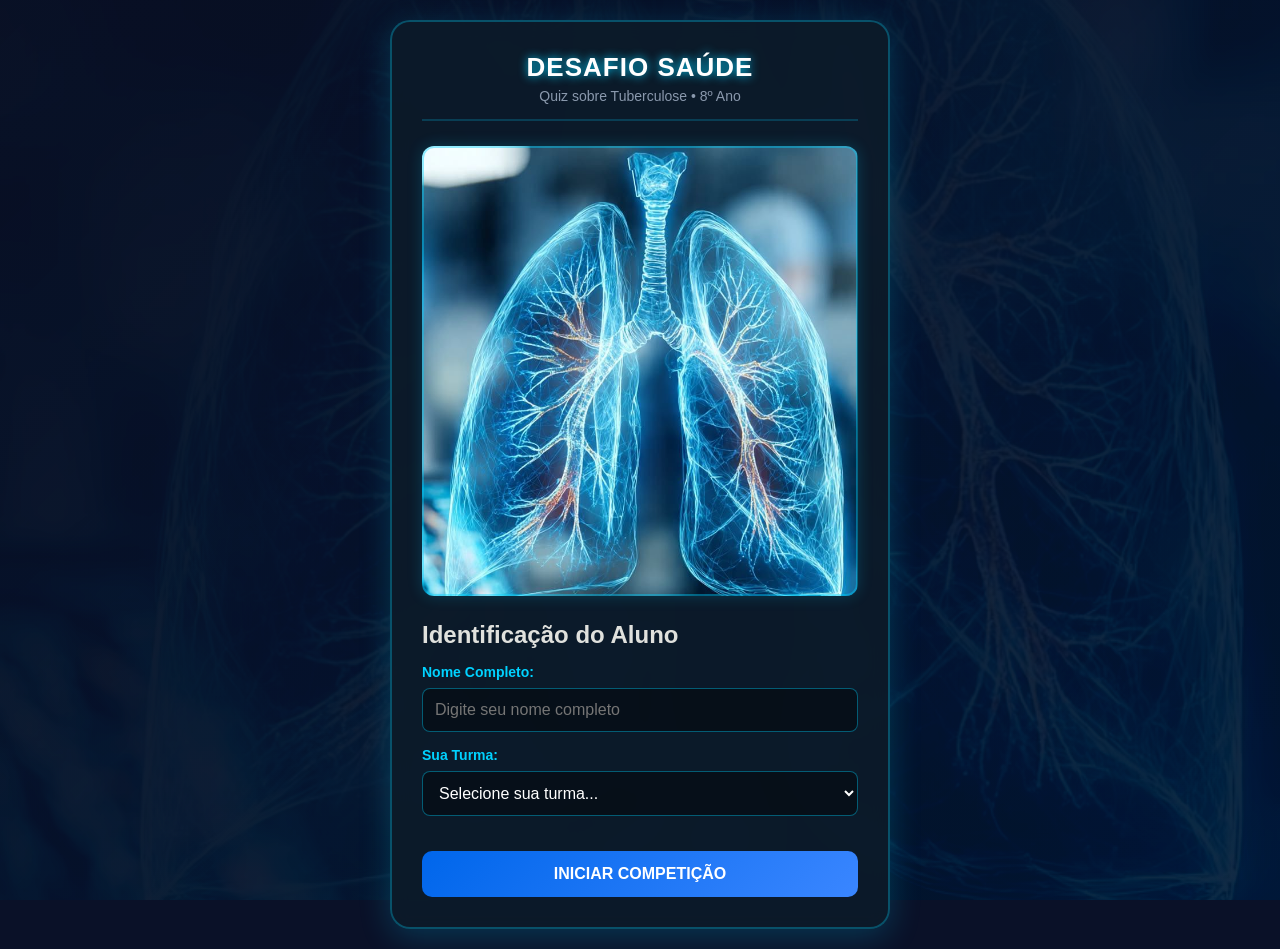
==== index.html @ 16222d38 "update public for raiz do project" ====
<!DOCTYPE html>
<html lang="pt-BR">
<head>
    <meta charset="UTF-8">
    <meta name="viewport" content="width=device-width, initial-scale=1.0">
    <title>Quiz Interativo: Competição Tuberculose</title>
    <link rel="stylesheet" href="style.css">
</head>
<body>

    <div class="bg-image-container"></div>
    <div class="bg-overlay"></div>

    <div class="quiz-container">
        <header>
            <h1>Desafio Saúde</h1>
            <p>Quiz sobre Tuberculose • 8º Ano</p>
        </header>

        <div class="quiz-banner"></div>

        <div class="progress-bar-container" id="progress-container" style="display: none;">
            <div class="progress-bar" id="progress-bar"></div>
        </div>

        <div id="start-screen" class="screen active">
            <h2 style="margin-bottom: 15px;">Identificação do Aluno</h2>
            
            <div class="input-group">
                <label for="student-name">Nome Completo:</label>
                <input type="text" id="student-name" placeholder="Digite seu nome completo">
            </div>

            <div class="input-group">
                <label for="student-class">Sua Turma:</label>
                <select id="student-class">
                    <option value="">Selecione sua turma...</option>
                    <option value="8º Ano A">8º Ano A</option>
                    <option value="8º Ano B">8º Ano B</option>
                    <option value="8º Ano C">8º Ano C</option>
                </select>
            </div>

            <button class="btn" id="start-btn">Iniciar Competição</button>
        </div>

        <div id="question-screen" class="screen">
            <div id="q-number" style="font-size:14px; color:var(--primary); font-weight:bold; margin-bottom:10px;"></div>
            <div class="question-text" id="q-text">Carregando...</div>
            <ul class="options-list" id="options-container"></ul>
            <button class="btn" id="next-btn" disabled>Confirmar e Avançar</button>
        </div>

        <div id="result-screen" class="screen" style="text-align: center;">
            <h2>Quiz Concluído!</h2>
            <div class="score-circle">
                <div class="score-num" id="final-score">0</div>
                <div style="font-size:14px; color:#8a99ad;">de 13</div>
            </div>
            <div id="feedback-msg" style="font-size:18px; font-weight:bold; margin-bottom:10px;"></div>
            
            <div class="status-msg" id="status-delivery">📤 Enviando nota para o sistema do professor...</div>
        </div>

        <div id="lock-screen" class="screen">
            <div class="lock-icon">🔒</div>
            <h2>Acesso Concluído</h2>
            <p style="color: #8a99ad;">Você já realizou este desafio. Sua nota já foi salva com sucesso no painel do professor!</p>
        </div>
    </div>

    <script src="/script.js"></script>
</body>
</html>
---- style.css ----
:root {
    --primary: #00d2ff;
    --secondary: #0066eb;
    --dark-bg: #0a1128;
    --card-bg: rgba(13, 27, 42, 0.9);
    --text-color: #e0e1dd;
    --accent: #3a86ff;
    --correct: #06d6a0;
    --wrong: #ef476f;
}

* {
    box-sizing: border-box;
    margin: 0;
    padding: 0;
    font-family: 'Segoe UI', Roboto, Helvetica, Arial, sans-serif;
}

body {
    background-color: var(--dark-bg);
    color: var(--text-color);
    min-height: 100vh;
    display: flex;
    flex-direction: column;
    align-items: center;
    justify-content: center;
    overflow-x: hidden;
    padding: 20px;
}

/* ==========================================================================
   PLANO DE FUNDO (BACKGROUND GERAL)
   ========================================================================== */
.bg-image-container {
    position: fixed;
    top: 0;
    left: 0;
    width: 100%;
    height: 100%;
    z-index: -2;
    background-image: url('/img/turbeculose.jpeg'); 
    background-size: cover;
    background-position: center;
    filter: brightness(0.15) contrast(1.1); /* Bem escuro para dar destaque total ao quiz */
}

.bg-overlay {
    position: fixed;
    top: 0;
    left: 0;
    width: 100%;
    height: 100%;
    z-index: -1;
    background: linear-gradient(135deg, rgba(10, 17, 40, 0.85) 0%, rgba(0, 102, 235, 0.2) 100%);
}

/* ==========================================================================
   ESTRUTURA DO CONTAINER PRINCIPAL
   ========================================================================== */
.quiz-container {
    width: 100%;
    max-width: 500px; /* Reduzi levemente a largura máxima para abraçar melhor a foto vertical */
    background: var(--card-bg);
    border: 2px solid rgba(0, 210, 255, 0.3);
    border-radius: 20px;
    padding: 30px;
    box-shadow: 0 8px 32px 0 rgba(0, 210, 255, 0.2);
    backdrop-filter: blur(10px);
    -webkit-backdrop-filter: blur(10px);
}

header {
    text-align: center;
    margin-bottom: 25px;
    border-bottom: 2px solid rgba(0, 210, 255, 0.2);
    padding-bottom: 15px;
}

header h1 {
    font-size: 26px;
    color: #fff;
    text-shadow: 0 0 10px var(--primary);
    margin-bottom: 5px;
    text-transform: uppercase;
    letter-spacing: 1px;
}

header p {
    font-size: 14px;
    color: #8a99ad;
}

/* ==========================================================================
   BANNER DO QUADRADO DA IMAGEM (ENQUADRAMENTO PERFEITO)
   ========================================================================== */
.quiz-banner {
    width: 100%;
    height: 450px; 
    background-image: url('/img/turbeculose.jpeg'); 
    background-repeat: no-repeat;
    border-radius: 12px;
    margin-bottom: 25px;
    border: 2px solid rgba(0, 210, 255, 0.4); 
    box-shadow: 0 0 15px rgba(0, 210, 255, 0.2);

    /* 1. CONTROLE DE ZOOM (Substitui o 'cover') */
    /* Altere o primeiro valor para aumentar/diminuir o tamanho da imagem */
    background-size: 463px auto; 

    /* 2. CONTROLE DE MOVIMENTO (Lados e Cima/Baixo) */
    /* Primeiro valor (X): Move para Esquerda (-) ou Direita (+) */
    /* Segundo valor (Y): Move para Cima (-) ou Baixo (+) */
    background-position: -30px -120px; 
}

/* ==========================================================================
   BARRA DE PROGRESSO
   ========================================================================== */
.progress-bar-container {
    width: 100%;
    height: 8px;
    background-color: rgba(255, 255, 255, 0.1);
    border-radius: 4px;
    margin-bottom: 25px;
    overflow: hidden;
}

.progress-bar {
    height: 100%;
    width: 0%;
    background: linear-gradient(90deg, var(--primary), var(--secondary));
    transition: width 0.4s ease;
}

/* ==========================================================================
   MECÂNICA DE TELAS E ANIMAÇÃO
   ========================================================================== */
.screen {
    display: none;
}

.screen.active {
    display: block;
    animation: fadeIn 0.4s ease forwards;
}

@keyframes fadeIn {
    from { opacity: 0; transform: translateY(8px); }
    to { opacity: 1; transform: translateY(0); }
}

/* ==========================================================================
   FORMULÁRIOS E INPUTS (TELA DE IDENTIFICAÇÃO)
   ========================================================================== */
.input-group {
    margin-bottom: 15px;
    text-align: left;
}

.input-group label {
    display: block;
    margin-bottom: 8px;
    font-size: 14px;
    color: var(--primary);
    font-weight: bold;
}

.input-group input, .input-group select {
    width: 100%;
    padding: 12px;
    background: rgba(0, 0, 0, 0.4);
    border: 1px solid rgba(0, 210, 255, 0.4);
    border-radius: 8px;
    color: #fff;
    font-size: 16px;
    transition: all 0.3s;
}

.input-group input:focus, .input-group select:focus {
    outline: none;
    border-color: var(--primary);
    box-shadow: 0 0 10px rgba(0, 210, 255, 0.3);
}

/* ==========================================================================
   QUESTÕES E OPÇÕES (TELA DE JOGO)
   ========================================================================== */
.question-text {
    font-size: 18px;
    font-weight: 600;
    color: #fff;
    margin-bottom: 20px;
}

.options-list {
    list-style: none;
    display: flex;
    flex-direction: column;
    gap: 12px;
}

.option-item {
    background: rgba(255, 255, 255, 0.06);
    border: 1px solid rgba(255, 255, 255, 0.12);
    border-radius: 10px;
    padding: 14px 20px;
    font-size: 15px;
    cursor: pointer;
    transition: all 0.2s ease;
}

.option-item:hover {
    background: rgba(0, 210, 255, 0.15);
    border-color: var(--primary);
}

.option-item.selected {
    background: rgba(0, 102, 235, 0.4);
    border-color: var(--accent);
}

/* ==========================================================================
   BOTÕES E SCORE DE SUCESSO (TELA FINAL)
   ========================================================================== */
.btn {
    background: linear-gradient(135deg, var(--secondary) 0%, var(--accent) 100%);
    color: white;
    border: none;
    border-radius: 10px;
    padding: 14px 28px;
    font-size: 16px;
    font-weight: bold;
    cursor: pointer;
    width: 100%;
    margin-top: 20px;
    text-transform: uppercase;
}

.btn:disabled {
    background: #4a5568;
    cursor: not-allowed;
    opacity: 0.5;
}

.score-circle {
    width: 130px;
    height: 130px;
    border-radius: 50%;
    border: 4px solid var(--primary);
    display: flex;
    flex-direction: column;
    align-items: center;
    justify-content: center;
    margin: 20px auto;
    background: rgba(0, 210, 255, 0.05);
}

.score-num { font-size: 36px; font-weight: bold; color: #fff; }
.status-msg { margin-top: 15px; font-size: 14px; color: #06d6a0; font-weight: bold;}

#lock-screen { text-align: center; }
.lock-icon { font-size: 50px; color: var(--wrong); margin-bottom: 15px; }

/* ==========================================================================
   RESPONSIVIDADE (CELULARES E TABLETS)
   ========================================================================== */
@media (max-width: 480px) {
    .quiz-container {
        padding: 20px 15px;
        border-radius: 12px;
    }
    header h1 {
        font-size: 20px;
    }
    .quiz-banner {
        height: 240px; /* Encurta um pouquinho no celular para caber os botões sem precisar rolar muito */
        background-position: center 25%;
    }
    .question-text {
        font-size: 16px;
    }
    .option-item {
        font-size: 14px;
        padding: 12px 15px;
    }
}
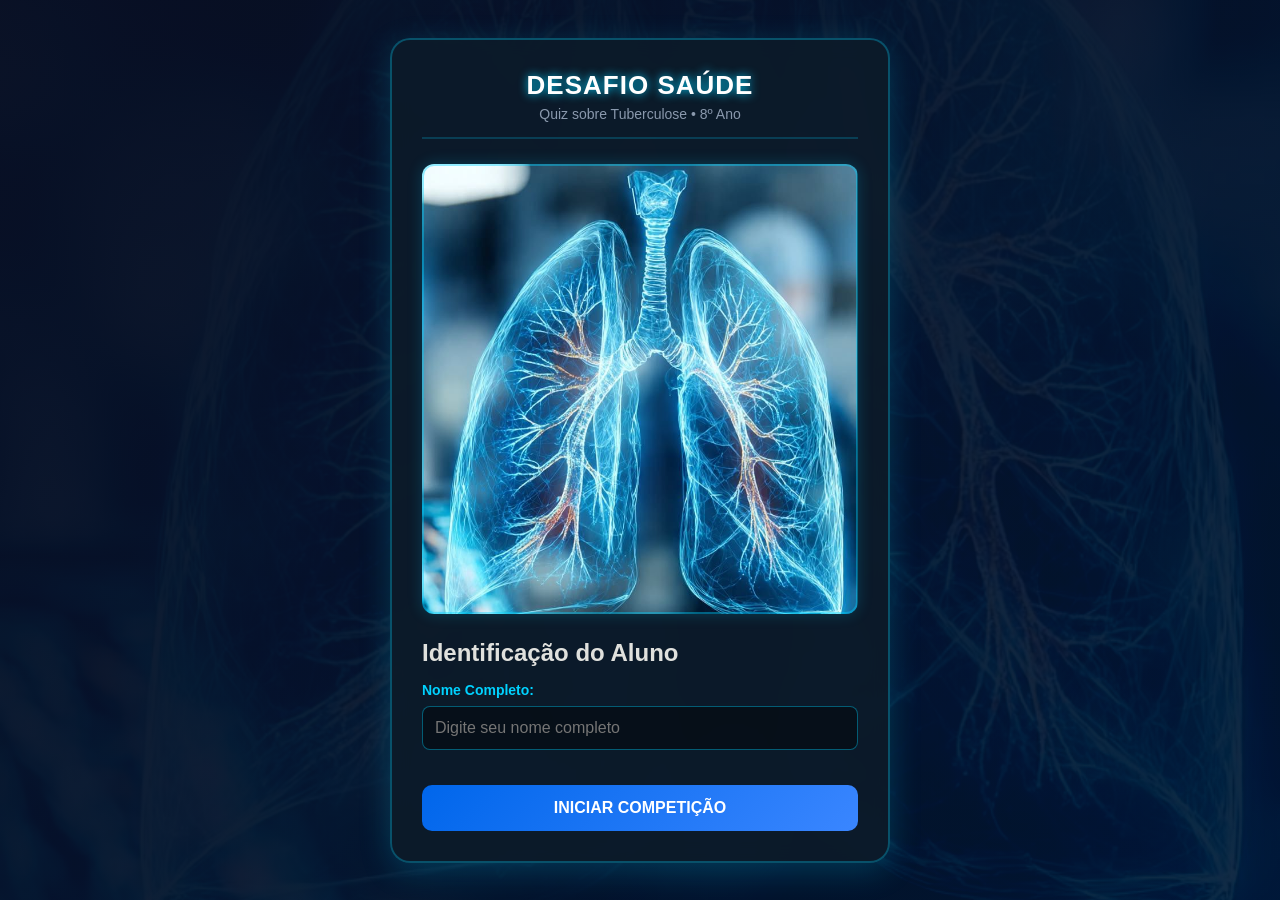
==== commit c14c1241: "fix css and js" ====
--- a/index.html
+++ b/index.html
@@ -30,17 +30,6 @@
                 <label for="student-name">Nome Completo:</label>
                 <input type="text" id="student-name" placeholder="Digite seu nome completo">
             </div>
-
-            <div class="input-group">
-                <label for="student-class">Sua Turma:</label>
-                <select id="student-class">
-                    <option value="">Selecione sua turma...</option>
-                    <option value="8º Ano A">8º Ano A</option>
-                    <option value="8º Ano B">8º Ano B</option>
-                    <option value="8º Ano C">8º Ano C</option>
-                </select>
-            </div>
-
             <button class="btn" id="start-btn">Iniciar Competição</button>
         </div>
 
@@ -69,6 +58,6 @@
         </div>
     </div>
 
-    <script src="/script.js"></script>
+    <script src="script.js"></script>
 </body>
 </html>
--- a/style.css
+++ b/style.css
@@ -28,9 +28,6 @@
     padding: 20px;
 }
 
-/* ==========================================================================
-   PLANO DE FUNDO (BACKGROUND GERAL)
-   ========================================================================== */
 .bg-image-container {
     position: fixed;
     top: 0;
@@ -38,10 +35,10 @@
     width: 100%;
     height: 100%;
     z-index: -2;
-    background-image: url('/img/turbeculose.jpeg'); 
+    background-image: url('img/turbeculose.jpeg');
     background-size: cover;
     background-position: center;
-    filter: brightness(0.15) contrast(1.1); /* Bem escuro para dar destaque total ao quiz */
+    filter: brightness(0.15) contrast(1.1);
 }
 
 .bg-overlay {
@@ -54,12 +51,9 @@
     background: linear-gradient(135deg, rgba(10, 17, 40, 0.85) 0%, rgba(0, 102, 235, 0.2) 100%);
 }
 
-/* ==========================================================================
-   ESTRUTURA DO CONTAINER PRINCIPAL
-   ========================================================================== */
 .quiz-container {
     width: 100%;
-    max-width: 500px; /* Reduzi levemente a largura máxima para abraçar melhor a foto vertical */
+    max-width: 500px;
     background: var(--card-bg);
     border: 2px solid rgba(0, 210, 255, 0.3);
     border-radius: 20px;
@@ -90,32 +84,19 @@
     color: #8a99ad;
 }
 
-/* ==========================================================================
-   BANNER DO QUADRADO DA IMAGEM (ENQUADRAMENTO PERFEITO)
-   ========================================================================== */
 .quiz-banner {
     width: 100%;
-    height: 450px; 
-    background-image: url('/img/turbeculose.jpeg'); 
+    height: 450px;
+    background-image: url('img/turbeculose.jpeg');
     background-repeat: no-repeat;
     border-radius: 12px;
     margin-bottom: 25px;
-    border: 2px solid rgba(0, 210, 255, 0.4); 
+    border: 2px solid rgba(0, 210, 255, 0.4);
     box-shadow: 0 0 15px rgba(0, 210, 255, 0.2);
-
-    /* 1. CONTROLE DE ZOOM (Substitui o 'cover') */
-    /* Altere o primeiro valor para aumentar/diminuir o tamanho da imagem */
-    background-size: 463px auto; 
-
-    /* 2. CONTROLE DE MOVIMENTO (Lados e Cima/Baixo) */
-    /* Primeiro valor (X): Move para Esquerda (-) ou Direita (+) */
-    /* Segundo valor (Y): Move para Cima (-) ou Baixo (+) */
-    background-position: -30px -120px; 
-}
-
-/* ==========================================================================
-   BARRA DE PROGRESSO
-   ========================================================================== */
+    background-size: 463px auto;
+    background-position: -30px -120px;
+}
+
 .progress-bar-container {
     width: 100%;
     height: 8px;
@@ -132,9 +113,6 @@
     transition: width 0.4s ease;
 }
 
-/* ==========================================================================
-   MECÂNICA DE TELAS E ANIMAÇÃO
-   ========================================================================== */
 .screen {
     display: none;
 }
@@ -145,13 +123,17 @@
 }
 
 @keyframes fadeIn {
-    from { opacity: 0; transform: translateY(8px); }
-    to { opacity: 1; transform: translateY(0); }
-}
-
-/* ==========================================================================
-   FORMULÁRIOS E INPUTS (TELA DE IDENTIFICAÇÃO)
-   ========================================================================== */
+    from {
+        opacity: 0;
+        transform: translateY(8px);
+    }
+
+    to {
+        opacity: 1;
+        transform: translateY(0);
+    }
+}
+
 .input-group {
     margin-bottom: 15px;
     text-align: left;
@@ -165,7 +147,8 @@
     font-weight: bold;
 }
 
-.input-group input, .input-group select {
+.input-group input,
+.input-group select {
     width: 100%;
     padding: 12px;
     background: rgba(0, 0, 0, 0.4);
@@ -176,15 +159,13 @@
     transition: all 0.3s;
 }
 
-.input-group input:focus, .input-group select:focus {
+.input-group input:focus,
+.input-group select:focus {
     outline: none;
     border-color: var(--primary);
     box-shadow: 0 0 10px rgba(0, 210, 255, 0.3);
 }
 
-/* ==========================================================================
-   QUESTÕES E OPÇÕES (TELA DE JOGO)
-   ========================================================================== */
 .question-text {
     font-size: 18px;
     font-weight: 600;
@@ -219,9 +200,52 @@
     border-color: var(--accent);
 }
 
-/* ==========================================================================
-   BOTÕES E SCORE DE SUCESSO (TELA FINAL)
-   ========================================================================== */
+/* RESPOSTA CORRETA */
+.option-item.correct {
+    background: rgba(6, 214, 160, 0.22);
+    border: 2px solid var(--correct);
+    color: #ffffff;
+    box-shadow: 0 0 14px rgba(6, 214, 160, 0.45);
+}
+
+/* RESPOSTA ERRADA */
+.option-item.wrong {
+    background: rgba(239, 71, 111, 0.22);
+    border: 2px solid var(--wrong);
+    color: #ffffff;
+    box-shadow: 0 0 14px rgba(239, 71, 111, 0.45);
+}
+
+/* BLOCO DA RESPOSTA CERTA + EXPLICAÇÃO */
+.answer-feedback {
+    margin-top: 18px;
+    padding: 15px;
+    border-radius: 12px;
+    background: rgba(6, 214, 160, 0.12);
+    border: 1px solid rgba(6, 214, 160, 0.45);
+    color: #ffffff;
+    animation: fadeIn 0.3s ease;
+}
+
+.feedback-title {
+    font-weight: 700;
+    color: var(--correct);
+    margin-bottom: 6px;
+}
+
+.feedback-answer {
+    font-size: 17px;
+    font-weight: 700;
+    color: #ffffff;
+    margin-bottom: 8px;
+}
+
+.feedback-exp {
+    font-size: 14px;
+    color: #d6f7ef;
+    line-height: 1.5;
+}
+
 .btn {
     background: linear-gradient(135deg, var(--secondary) 0%, var(--accent) 100%);
     color: white;
@@ -255,30 +279,51 @@
     background: rgba(0, 210, 255, 0.05);
 }
 
-.score-num { font-size: 36px; font-weight: bold; color: #fff; }
-.status-msg { margin-top: 15px; font-size: 14px; color: #06d6a0; font-weight: bold;}
-
-#lock-screen { text-align: center; }
-.lock-icon { font-size: 50px; color: var(--wrong); margin-bottom: 15px; }
-
-/* ==========================================================================
-   RESPONSIVIDADE (CELULARES E TABLETS)
-   ========================================================================== */
+.score-num {
+    font-size: 36px;
+    font-weight: bold;
+    color: #fff;
+}
+
+.status-msg {
+    margin-top: 15px;
+    font-size: 14px;
+    color: #06d6a0;
+    font-weight: bold;
+}
+
+#lock-screen {
+    text-align: center;
+}
+
+.lock-icon {
+    font-size: 50px;
+    color: var(--wrong);
+    margin-bottom: 15px;
+}
+
 @media (max-width: 480px) {
     .quiz-container {
         padding: 20px 15px;
         border-radius: 12px;
     }
+
     header h1 {
         font-size: 20px;
     }
+
     .quiz-banner {
-        height: 240px; /* Encurta um pouquinho no celular para caber os botões sem precisar rolar muito */
-        background-position: center 25%;
-    }
+        height: 260px;
+        background-size: cover;
+        background-position: center 30%;
+        background-repeat: no-repeat;
+        border-radius: 14px;
+    }
+
     .question-text {
         font-size: 16px;
     }
+
     .option-item {
         font-size: 14px;
         padding: 12px 15px;
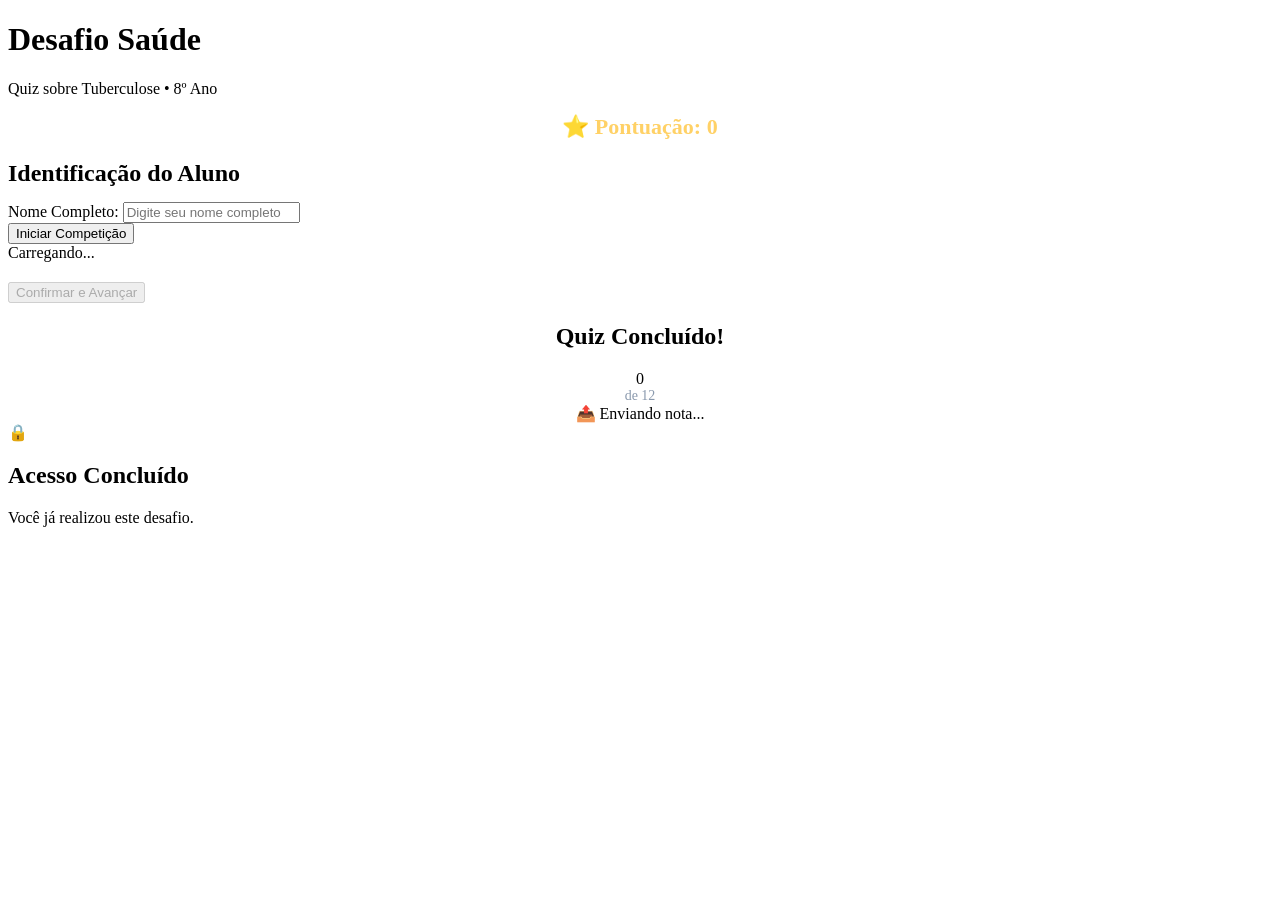
==== commit 0da266fa: "fix css and js css" ====
--- a/index.html
+++ b/index.html
@@ -19,42 +19,66 @@
 
         <div class="quiz-banner"></div>
 
+        <div class="score-board">
+            ⭐ Pontuação: <span id="live-score">0</span>
+        </div>
+
         <div class="progress-bar-container" id="progress-container" style="display: none;">
             <div class="progress-bar" id="progress-bar"></div>
         </div>
 
         <div id="start-screen" class="screen active">
             <h2 style="margin-bottom: 15px;">Identificação do Aluno</h2>
-            
+
             <div class="input-group">
                 <label for="student-name">Nome Completo:</label>
                 <input type="text" id="student-name" placeholder="Digite seu nome completo">
             </div>
+
             <button class="btn" id="start-btn">Iniciar Competição</button>
         </div>
 
         <div id="question-screen" class="screen">
-            <div id="q-number" style="font-size:14px; color:var(--primary); font-weight:bold; margin-bottom:10px;"></div>
-            <div class="question-text" id="q-text">Carregando...</div>
+            <div id="q-number"></div>
+
+            <div class="question-text" id="q-text">
+                Carregando...
+            </div>
+
             <ul class="options-list" id="options-container"></ul>
-            <button class="btn" id="next-btn" disabled>Confirmar e Avançar</button>
+
+            <div id="kids-message"></div>
+
+            <button class="btn" id="next-btn" disabled>
+                Confirmar e Avançar
+            </button>
         </div>
 
-        <div id="result-screen" class="screen" style="text-align: center;">
+        <div id="result-screen" class="screen" style="text-align:center;">
             <h2>Quiz Concluído!</h2>
+
             <div class="score-circle">
                 <div class="score-num" id="final-score">0</div>
-                <div style="font-size:14px; color:#8a99ad;">de 13</div>
+                <div style="font-size:14px; color:#8a99ad;">
+                    de 12
+                </div>
             </div>
-            <div id="feedback-msg" style="font-size:18px; font-weight:bold; margin-bottom:10px;"></div>
-            
-            <div class="status-msg" id="status-delivery">📤 Enviando nota para o sistema do professor...</div>
+
+            <div id="feedback-msg"></div>
+
+            <div class="status-msg" id="status-delivery">
+                📤 Enviando nota...
+            </div>
         </div>
 
         <div id="lock-screen" class="screen">
             <div class="lock-icon">🔒</div>
+
             <h2>Acesso Concluído</h2>
-            <p style="color: #8a99ad;">Você já realizou este desafio. Sua nota já foi salva com sucesso no painel do professor!</p>
+
+            <p>
+                Você já realizou este desafio.
+            </p>
         </div>
     </div>
 
--- a/style.css
+++ b/style.css
@@ -1,331 +1,37 @@
-:root {
-    --primary: #00d2ff;
-    --secondary: #0066eb;
-    --dark-bg: #0a1128;
-    --card-bg: rgba(13, 27, 42, 0.9);
-    --text-color: #e0e1dd;
-    --accent: #3a86ff;
-    --correct: #06d6a0;
-    --wrong: #ef476f;
+.score-board{
+    text-align:center;
+    font-size:22px;
+    font-weight:bold;
+    margin-bottom:20px;
+    color:#ffd166;
 }
 
-* {
-    box-sizing: border-box;
-    margin: 0;
-    padding: 0;
-    font-family: 'Segoe UI', Roboto, Helvetica, Arial, sans-serif;
+#kids-message{
+    margin-top:20px;
+    text-align:center;
+    font-size:20px;
+    font-weight:bold;
+    animation:pulse 1s infinite;
 }
 
-body {
-    background-color: var(--dark-bg);
-    color: var(--text-color);
-    min-height: 100vh;
-    display: flex;
-    flex-direction: column;
-    align-items: center;
-    justify-content: center;
-    overflow-x: hidden;
-    padding: 20px;
-}
-
-.bg-image-container {
-    position: fixed;
-    top: 0;
-    left: 0;
-    width: 100%;
-    height: 100%;
-    z-index: -2;
-    background-image: url('img/turbeculose.jpeg');
-    background-size: cover;
-    background-position: center;
-    filter: brightness(0.15) contrast(1.1);
-}
-
-.bg-overlay {
-    position: fixed;
-    top: 0;
-    left: 0;
-    width: 100%;
-    height: 100%;
-    z-index: -1;
-    background: linear-gradient(135deg, rgba(10, 17, 40, 0.85) 0%, rgba(0, 102, 235, 0.2) 100%);
-}
-
-.quiz-container {
-    width: 100%;
-    max-width: 500px;
-    background: var(--card-bg);
-    border: 2px solid rgba(0, 210, 255, 0.3);
-    border-radius: 20px;
-    padding: 30px;
-    box-shadow: 0 8px 32px 0 rgba(0, 210, 255, 0.2);
-    backdrop-filter: blur(10px);
-    -webkit-backdrop-filter: blur(10px);
-}
-
-header {
-    text-align: center;
-    margin-bottom: 25px;
-    border-bottom: 2px solid rgba(0, 210, 255, 0.2);
-    padding-bottom: 15px;
-}
-
-header h1 {
-    font-size: 26px;
-    color: #fff;
-    text-shadow: 0 0 10px var(--primary);
-    margin-bottom: 5px;
-    text-transform: uppercase;
-    letter-spacing: 1px;
-}
-
-header p {
-    font-size: 14px;
-    color: #8a99ad;
-}
-
-.quiz-banner {
-    width: 100%;
-    height: 450px;
-    background-image: url('img/turbeculose.jpeg');
-    background-repeat: no-repeat;
-    border-radius: 12px;
-    margin-bottom: 25px;
-    border: 2px solid rgba(0, 210, 255, 0.4);
-    box-shadow: 0 0 15px rgba(0, 210, 255, 0.2);
-    background-size: 463px auto;
-    background-position: -30px -120px;
-}
-
-.progress-bar-container {
-    width: 100%;
-    height: 8px;
-    background-color: rgba(255, 255, 255, 0.1);
-    border-radius: 4px;
-    margin-bottom: 25px;
-    overflow: hidden;
-}
-
-.progress-bar {
-    height: 100%;
-    width: 0%;
-    background: linear-gradient(90deg, var(--primary), var(--secondary));
-    transition: width 0.4s ease;
-}
-
-.screen {
-    display: none;
-}
-
-.screen.active {
-    display: block;
-    animation: fadeIn 0.4s ease forwards;
-}
-
-@keyframes fadeIn {
-    from {
-        opacity: 0;
-        transform: translateY(8px);
+@keyframes pulse{
+    0%{
+        transform:scale(1);
     }
 
-    to {
-        opacity: 1;
-        transform: translateY(0);
+    50%{
+        transform:scale(1.05);
+    }
+
+    100%{
+        transform:scale(1);
     }
 }
 
-.input-group {
-    margin-bottom: 15px;
-    text-align: left;
+.option-item{
+    transition:0.3s;
 }
 
-.input-group label {
-    display: block;
-    margin-bottom: 8px;
-    font-size: 14px;
-    color: var(--primary);
-    font-weight: bold;
-}
-
-.input-group input,
-.input-group select {
-    width: 100%;
-    padding: 12px;
-    background: rgba(0, 0, 0, 0.4);
-    border: 1px solid rgba(0, 210, 255, 0.4);
-    border-radius: 8px;
-    color: #fff;
-    font-size: 16px;
-    transition: all 0.3s;
-}
-
-.input-group input:focus,
-.input-group select:focus {
-    outline: none;
-    border-color: var(--primary);
-    box-shadow: 0 0 10px rgba(0, 210, 255, 0.3);
-}
-
-.question-text {
-    font-size: 18px;
-    font-weight: 600;
-    color: #fff;
-    margin-bottom: 20px;
-}
-
-.options-list {
-    list-style: none;
-    display: flex;
-    flex-direction: column;
-    gap: 12px;
-}
-
-.option-item {
-    background: rgba(255, 255, 255, 0.06);
-    border: 1px solid rgba(255, 255, 255, 0.12);
-    border-radius: 10px;
-    padding: 14px 20px;
-    font-size: 15px;
-    cursor: pointer;
-    transition: all 0.2s ease;
-}
-
-.option-item:hover {
-    background: rgba(0, 210, 255, 0.15);
-    border-color: var(--primary);
-}
-
-.option-item.selected {
-    background: rgba(0, 102, 235, 0.4);
-    border-color: var(--accent);
-}
-
-/* RESPOSTA CORRETA */
-.option-item.correct {
-    background: rgba(6, 214, 160, 0.22);
-    border: 2px solid var(--correct);
-    color: #ffffff;
-    box-shadow: 0 0 14px rgba(6, 214, 160, 0.45);
-}
-
-/* RESPOSTA ERRADA */
-.option-item.wrong {
-    background: rgba(239, 71, 111, 0.22);
-    border: 2px solid var(--wrong);
-    color: #ffffff;
-    box-shadow: 0 0 14px rgba(239, 71, 111, 0.45);
-}
-
-/* BLOCO DA RESPOSTA CERTA + EXPLICAÇÃO */
-.answer-feedback {
-    margin-top: 18px;
-    padding: 15px;
-    border-radius: 12px;
-    background: rgba(6, 214, 160, 0.12);
-    border: 1px solid rgba(6, 214, 160, 0.45);
-    color: #ffffff;
-    animation: fadeIn 0.3s ease;
-}
-
-.feedback-title {
-    font-weight: 700;
-    color: var(--correct);
-    margin-bottom: 6px;
-}
-
-.feedback-answer {
-    font-size: 17px;
-    font-weight: 700;
-    color: #ffffff;
-    margin-bottom: 8px;
-}
-
-.feedback-exp {
-    font-size: 14px;
-    color: #d6f7ef;
-    line-height: 1.5;
-}
-
-.btn {
-    background: linear-gradient(135deg, var(--secondary) 0%, var(--accent) 100%);
-    color: white;
-    border: none;
-    border-radius: 10px;
-    padding: 14px 28px;
-    font-size: 16px;
-    font-weight: bold;
-    cursor: pointer;
-    width: 100%;
-    margin-top: 20px;
-    text-transform: uppercase;
-}
-
-.btn:disabled {
-    background: #4a5568;
-    cursor: not-allowed;
-    opacity: 0.5;
-}
-
-.score-circle {
-    width: 130px;
-    height: 130px;
-    border-radius: 50%;
-    border: 4px solid var(--primary);
-    display: flex;
-    flex-direction: column;
-    align-items: center;
-    justify-content: center;
-    margin: 20px auto;
-    background: rgba(0, 210, 255, 0.05);
-}
-
-.score-num {
-    font-size: 36px;
-    font-weight: bold;
-    color: #fff;
-}
-
-.status-msg {
-    margin-top: 15px;
-    font-size: 14px;
-    color: #06d6a0;
-    font-weight: bold;
-}
-
-#lock-screen {
-    text-align: center;
-}
-
-.lock-icon {
-    font-size: 50px;
-    color: var(--wrong);
-    margin-bottom: 15px;
-}
-
-@media (max-width: 480px) {
-    .quiz-container {
-        padding: 20px 15px;
-        border-radius: 12px;
-    }
-
-    header h1 {
-        font-size: 20px;
-    }
-
-    .quiz-banner {
-        height: 260px;
-        background-size: cover;
-        background-position: center 30%;
-        background-repeat: no-repeat;
-        border-radius: 14px;
-    }
-
-    .question-text {
-        font-size: 16px;
-    }
-
-    .option-item {
-        font-size: 14px;
-        padding: 12px 15px;
-    }
+.option-item:hover{
+    transform:scale(1.03);
 }
